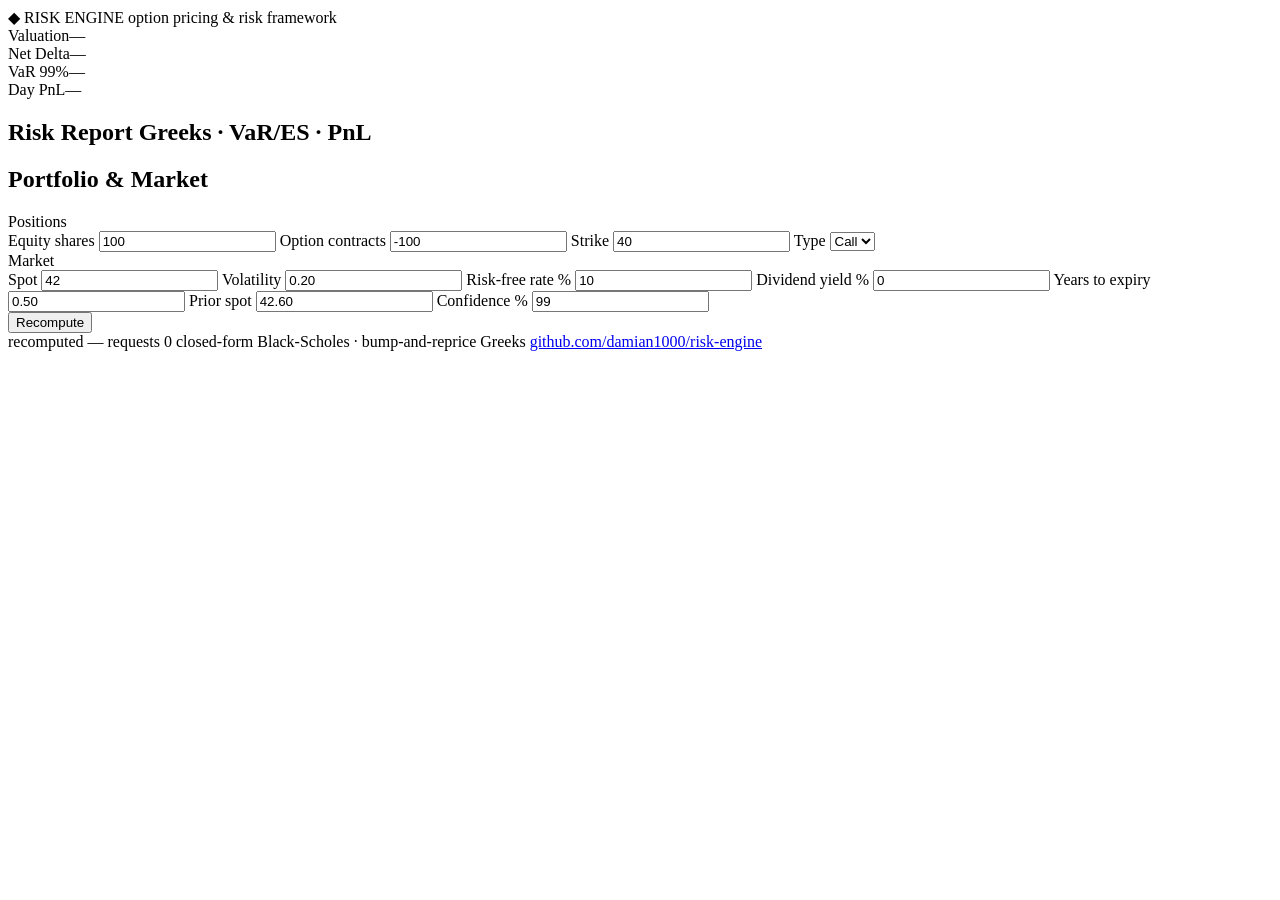
==== app/src/main/resources/web/index.html @ d31fe4e3 "Split into :core (published library) and :app (live view) (#7) trading-system depends on the risk li" ====
<!doctype html>
<html lang="en">
  <head>
    <meta charset="utf-8" />
    <title>Risk Engine</title>
    <meta name="viewport" content="width=device-width, initial-scale=1" />
    <link rel="stylesheet" href="/app.css" />
  </head>
  <body>
    <header class="topbar">
      <div class="brand">
        <span class="mark" aria-hidden="true">&#9670;</span> RISK ENGINE
        <span class="eyebrow">option pricing &amp; risk framework</span>
      </div>
    </header>

    <div class="stats">
      <div class="stat">
        <span class="k">Valuation</span
        ><span class="v" id="st-valuation">&mdash;</span>
      </div>
      <div class="stat">
        <span class="k">Net Delta</span
        ><span class="v" id="st-delta">&mdash;</span>
      </div>
      <div class="stat">
        <span class="k" id="st-var-k">VaR 99%</span
        ><span class="v" id="st-var">&mdash;</span>
      </div>
      <div class="stat">
        <span class="k">Day PnL</span><span class="v" id="st-pnl">&mdash;</span>
      </div>
    </div>

    <main class="grid">
      <section class="panel report" aria-labelledby="report-heading">
        <h2 class="phead" id="report-heading">
          Risk Report
          <span class="sub">Greeks &middot; VaR/ES &middot; PnL</span>
        </h2>
        <div id="report" aria-live="polite"></div>
        <p id="error" class="error" role="alert" hidden></p>
      </section>

      <aside class="side">
        <section class="panel ticket" aria-labelledby="book-heading">
          <h2 class="phead" id="book-heading">Portfolio &amp; Market</h2>
          <form id="book" aria-label="Portfolio and market inputs">
            <div class="ticket-section">Positions</div>
            <div class="field-grid">
              <label
                >Equity shares
                <input name="equityQty" type="number" step="1" value="100"
              /></label>
              <label
                >Option contracts
                <input name="optionQty" type="number" step="1" value="-100"
              /></label>
              <label
                >Strike
                <input name="strike" type="number" step="0.01" value="40"
              /></label>
              <label
                >Type
                <select name="optionType">
                  <option value="CALL">Call</option>
                  <option value="PUT">Put</option>
                </select>
              </label>
            </div>

            <div class="ticket-section">Market</div>
            <div class="field-grid">
              <label
                >Spot <input name="spot" type="number" step="0.01" value="42"
              /></label>
              <label
                >Volatility
                <input name="volatility" type="number" step="0.01" value="0.20"
              /></label>
              <label
                >Risk-free rate %
                <input name="riskFreeRate" type="number" step="0.01" value="10"
              /></label>
              <label
                >Dividend yield %
                <input name="dividendYield" type="number" step="0.01" value="0"
              /></label>
              <label
                >Years to expiry
                <input
                  name="timeToExpiry"
                  type="number"
                  step="0.01"
                  value="0.50"
                />
              </label>
              <label
                >Prior spot
                <input name="priorSpot" type="number" step="0.01" value="42.60"
              /></label>
              <label
                >Confidence %
                <input name="confidence" type="number" step="0.01" value="99"
              /></label>
            </div>

            <button type="submit" class="submit recompute">Recompute</button>
          </form>
        </section>
      </aside>
    </main>

    <footer class="statusbar">
      <span class="sb-item">recomputed <span id="age">&mdash;</span></span>
      <span class="sb-item">requests <span id="reqs">0</span></span>
      <span class="grow"></span>
      <span class="sb-item tagline"
        >closed-form Black-Scholes &middot; bump-and-reprice Greeks</span
      >
      <span class="sb-item">
        <a
          href="https://github.com/damian1000/risk-engine"
          target="_blank"
          rel="noopener"
        >
          github.com/damian1000/risk-engine
        </a>
      </span>
    </footer>

    <script src="/app.js"></script>
  </body>
</html>
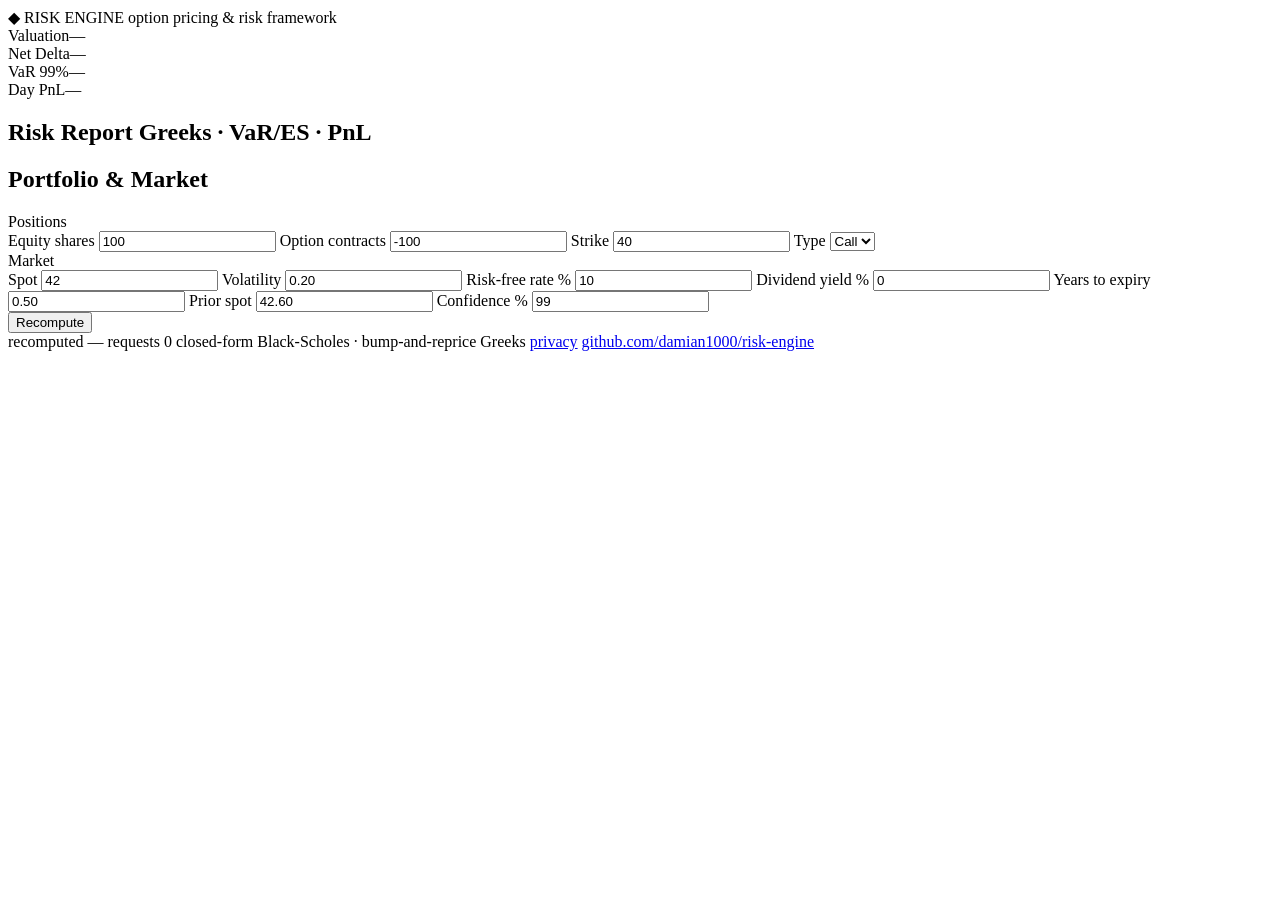
==== commit c3ca67be: "Add a privacy notice page linked from the footer (#10) The live site's requests are recorded server-" ====
--- a/app/src/main/resources/web/index.html
+++ b/app/src/main/resources/web/index.html
@@ -118,6 +118,7 @@
       <span class="sb-item tagline"
         >closed-form Black-Scholes &middot; bump-and-reprice Greeks</span
       >
+      <span class="sb-item"><a href="/privacy">privacy</a></span>
       <span class="sb-item">
         <a
           href="https://github.com/damian1000/risk-engine"
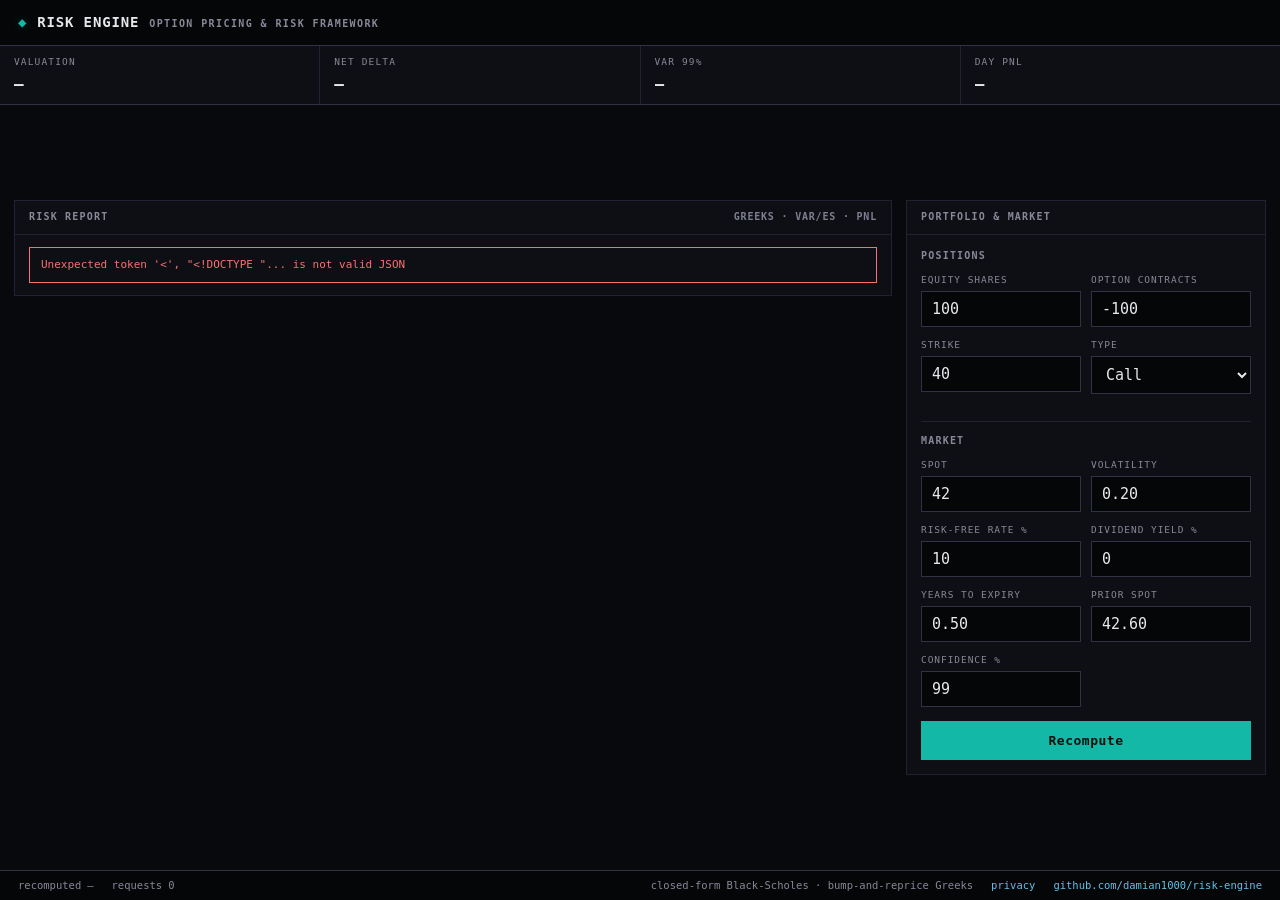
==== commit 5a8c6e60: "Serve web assets relatively and add an embedded mode (#13) The front end now references app.css/app." ====
--- a/app/src/main/resources/web/index.html
+++ b/app/src/main/resources/web/index.html
@@ -4,7 +4,7 @@
     <meta charset="utf-8" />
     <title>Risk Engine</title>
     <meta name="viewport" content="width=device-width, initial-scale=1" />
-    <link rel="stylesheet" href="/app.css" />
+    <link rel="stylesheet" href="app.css" />
   </head>
   <body>
     <header class="topbar">
@@ -130,6 +130,6 @@
       </span>
     </footer>
 
-    <script src="/app.js"></script>
+    <script src="app.js"></script>
   </body>
 </html>
--- a/app/src/main/resources/web/app.css
+++ b/app/src/main/resources/web/app.css
@@ -0,0 +1,433 @@
+/* Terminal-style dark UI, shared with orderbook: near-black canvas, warm-white ink, a teal brand
+   accent, green/red for gain/loss, one monospace family with tabular figures so every digit sits
+   in a fixed column. See workspace-config/CLAUDE.md -> "Live demo look and feel" for the shared
+   token set every live demo draws from. */
+
+:root {
+  --bg-base: #08090c;
+  --bg-1: #0e0f14;
+  --bg-2: #14151c;
+  --bg-pin: #050608;
+
+  --rule: #1f2230;
+  --rule-bright: #2e3244;
+
+  --brand: #14b8a6;
+  --brand-glow: rgba(20, 184, 166, 0.3);
+  --cyan: #5fc3e7;
+
+  --ink: #e8e8ec;
+  --ink-2: #b4b4be;
+  --ink-3: #888898;
+  --ink-4: #7d7f91;
+
+  --gain: #34d399;
+  --loss: #f87171;
+
+  /* System monospace stack: the page stays fully self-hosted -- no third-party font CDN. */
+  --mono: ui-monospace, "SF Mono", SFMono-Regular, Menlo, Consolas,
+    "Cascadia Mono", monospace;
+}
+
+* {
+  box-sizing: border-box;
+}
+
+html,
+body {
+  height: 100%;
+}
+
+body {
+  margin: 0;
+  min-height: 100vh;
+  display: flex;
+  flex-direction: column;
+  background: var(--bg-base);
+  color: var(--ink);
+  font-family: var(--mono);
+  font-size: 13px;
+  line-height: 1.45;
+  font-variant-numeric: tabular-nums slashed-zero;
+}
+
+a {
+  color: var(--cyan);
+  text-decoration: none;
+}
+
+a:hover {
+  color: var(--brand);
+}
+
+.eyebrow {
+  font-size: 10px;
+  letter-spacing: 0.14em;
+  text-transform: uppercase;
+  color: var(--ink-3);
+}
+
+/* ===== Chrome: top bar + status bar ===================================== */
+.topbar {
+  display: flex;
+  align-items: center;
+  gap: 14px;
+  height: 46px;
+  padding: 0 18px;
+  background: var(--bg-pin);
+  border-bottom: 1px solid var(--rule-bright);
+}
+
+.brand {
+  display: flex;
+  align-items: baseline;
+  gap: 10px;
+  font-weight: 700;
+  letter-spacing: 0.06em;
+  font-size: 14px;
+}
+
+.brand .mark {
+  color: var(--brand);
+  text-shadow: var(--brand-glow) 0 0 10px;
+}
+
+.statusbar {
+  display: flex;
+  align-items: center;
+  flex-wrap: wrap;
+  gap: 6px 18px;
+  min-height: 30px;
+  padding: 6px 18px;
+  background: var(--bg-pin);
+  border-top: 1px solid var(--rule-bright);
+  font-size: 10.5px;
+  color: var(--ink-3);
+}
+
+.statusbar .grow {
+  margin-left: auto;
+}
+
+.sb-item {
+  display: flex;
+  align-items: center;
+  gap: 6px;
+}
+
+/* ===== Headline stats strip ============================================ */
+.stats {
+  display: flex;
+  gap: 1px;
+  background: var(--rule);
+  border-bottom: 1px solid var(--rule-bright);
+}
+
+.stat {
+  flex: 1;
+  min-width: 0;
+  padding: 9px 14px;
+  display: flex;
+  flex-direction: column;
+  gap: 3px;
+  background: var(--bg-1);
+}
+
+.stat .k {
+  font-size: 9.5px;
+  letter-spacing: 0.12em;
+  text-transform: uppercase;
+  color: var(--ink-3);
+}
+
+.stat .v {
+  font-size: 16px;
+  font-weight: 600;
+  white-space: nowrap;
+  overflow: hidden;
+  text-overflow: ellipsis;
+}
+
+.up::after {
+  content: " \25B2";
+  font-size: 9px;
+  color: var(--gain);
+}
+
+.down::after {
+  content: " \25BC";
+  font-size: 9px;
+  color: var(--loss);
+}
+
+/* ===== Layout ========================================================== */
+.grid {
+  flex: 1;
+  display: grid;
+  grid-template-columns: minmax(0, 1fr) 360px;
+  align-content: center;
+  gap: 14px;
+  width: 100%;
+  max-width: 1320px;
+  margin: 0 auto;
+  padding: 14px;
+  align-items: start;
+}
+
+.panel {
+  display: flex;
+  flex-direction: column;
+  min-height: 0;
+  background: var(--bg-1);
+  border: 1px solid var(--rule);
+}
+
+.phead {
+  display: flex;
+  align-items: baseline;
+  gap: 8px;
+  margin: 0;
+  padding: 9px 14px;
+  border-bottom: 1px solid var(--rule);
+  font-size: 10px;
+  font-weight: 600;
+  letter-spacing: 0.12em;
+  text-transform: uppercase;
+  color: var(--ink-3);
+}
+
+.phead .sub {
+  margin-left: auto;
+  letter-spacing: 0.08em;
+  color: var(--ink-4);
+}
+
+.side {
+  display: flex;
+  flex-direction: column;
+  gap: 14px;
+}
+
+/* ===== Risk report ====================================================== */
+.report-block {
+  padding: 12px 14px;
+  border-bottom: 1px solid var(--rule);
+}
+
+.report-block:last-child {
+  border-bottom: none;
+}
+
+.report-block h3 {
+  display: flex;
+  align-items: baseline;
+  gap: 8px;
+  margin: 0 0 8px;
+  font-size: 9.5px;
+  font-weight: 600;
+  letter-spacing: 0.1em;
+  text-transform: uppercase;
+  color: var(--ink-4);
+}
+
+.report-block h3 .sub {
+  margin-left: auto;
+  color: var(--ink-4);
+}
+
+.valuation {
+  font-size: 22px;
+  font-weight: 600;
+}
+
+table.risk {
+  width: 100%;
+  border-collapse: collapse;
+}
+
+table.risk th,
+table.risk td {
+  padding: 3px 0;
+  text-align: right;
+}
+
+table.risk th:first-child,
+table.risk td:first-child {
+  text-align: left;
+  color: var(--ink-3);
+}
+
+table.risk thead th {
+  font-size: 9.5px;
+  font-weight: 600;
+  letter-spacing: 0.08em;
+  text-transform: uppercase;
+  color: var(--ink-4);
+  border-bottom: 1px solid var(--rule);
+  padding-bottom: 5px;
+}
+
+.pos {
+  color: var(--gain);
+}
+
+.neg {
+  color: var(--loss);
+}
+
+.empty {
+  padding: 14px;
+  text-align: center;
+  color: var(--ink-4);
+}
+
+.error {
+  margin: 12px 14px;
+  padding: 9px 11px;
+  border: 1px solid var(--loss);
+  color: var(--loss);
+  font-size: 11px;
+}
+
+/* ===== Portfolio & market form (styled like orderbook's order ticket) === */
+.ticket {
+  padding: 14px;
+}
+
+.ticket .phead {
+  margin: -14px -14px 14px;
+  padding: 9px 14px;
+}
+
+.ticket-section {
+  margin: 16px 0 10px;
+  padding-top: 12px;
+  border-top: 1px solid var(--rule);
+  font-size: 10px;
+  font-weight: 600;
+  letter-spacing: 0.12em;
+  text-transform: uppercase;
+  color: var(--ink-3);
+}
+
+.ticket-section:first-of-type {
+  margin-top: 0;
+  padding-top: 0;
+  border-top: none;
+}
+
+.field-grid {
+  display: grid;
+  grid-template-columns: 1fr 1fr;
+  gap: 0 10px;
+}
+
+.ticket label {
+  display: flex;
+  flex-direction: column;
+  gap: 4px;
+  margin-bottom: 11px;
+  font-size: 9.5px;
+  letter-spacing: 0.1em;
+  text-transform: uppercase;
+  color: var(--ink-3);
+}
+
+.ticket input,
+.ticket select {
+  width: 100%;
+  padding: 8px 10px;
+  background: var(--bg-pin);
+  border: 1px solid var(--rule-bright);
+  color: var(--ink);
+  font-family: var(--mono);
+  font-size: 15px;
+}
+
+.ticket select {
+  text-align: left;
+}
+
+.ticket input:focus,
+.ticket select:focus {
+  outline: 0;
+  border-color: var(--cyan);
+  box-shadow:
+    0 0 0 1px var(--cyan),
+    0 0 9px var(--brand-glow);
+}
+
+.submit {
+  width: 100%;
+  margin-top: 3px;
+  padding: 11px;
+  border: 1px solid transparent;
+  font-family: var(--mono);
+  font-size: 13px;
+  font-weight: 700;
+  letter-spacing: 0.04em;
+  cursor: pointer;
+}
+
+.submit.recompute {
+  background: var(--brand);
+  border-color: var(--brand);
+  color: #04110c;
+}
+
+.submit:hover {
+  filter: brightness(1.08);
+}
+
+/* ===== Responsive ===================================================== */
+@media (max-width: 760px) {
+  .grid {
+    grid-template-columns: 1fr;
+  }
+
+  .stats {
+    flex-wrap: wrap;
+  }
+
+  .stat {
+    flex: 1 1 40%;
+  }
+
+  .field-grid {
+    grid-template-columns: 1fr;
+  }
+
+  .statusbar .tagline {
+    display: none;
+  }
+}
+
+/* ===== Prose page (privacy notice) ===================================== */
+.prose-wrap {
+  flex: 1;
+  width: 100%;
+  max-width: 720px;
+  margin: 0 auto;
+  padding: 14px;
+}
+
+.prose {
+  padding: 14px;
+  font-size: 12.5px;
+  color: var(--ink-2);
+}
+
+.prose p {
+  margin: 0 0 10px;
+}
+
+.prose p:last-child {
+  margin-bottom: 0;
+}
+
+/* Embedded as a trading-desk tab (?embed=1): the desk supplies the outer chrome, so hide this
+   app's own topbar and status bar. */
+.embedded .topbar,
+.embedded .statusbar {
+  display: none;
+}
